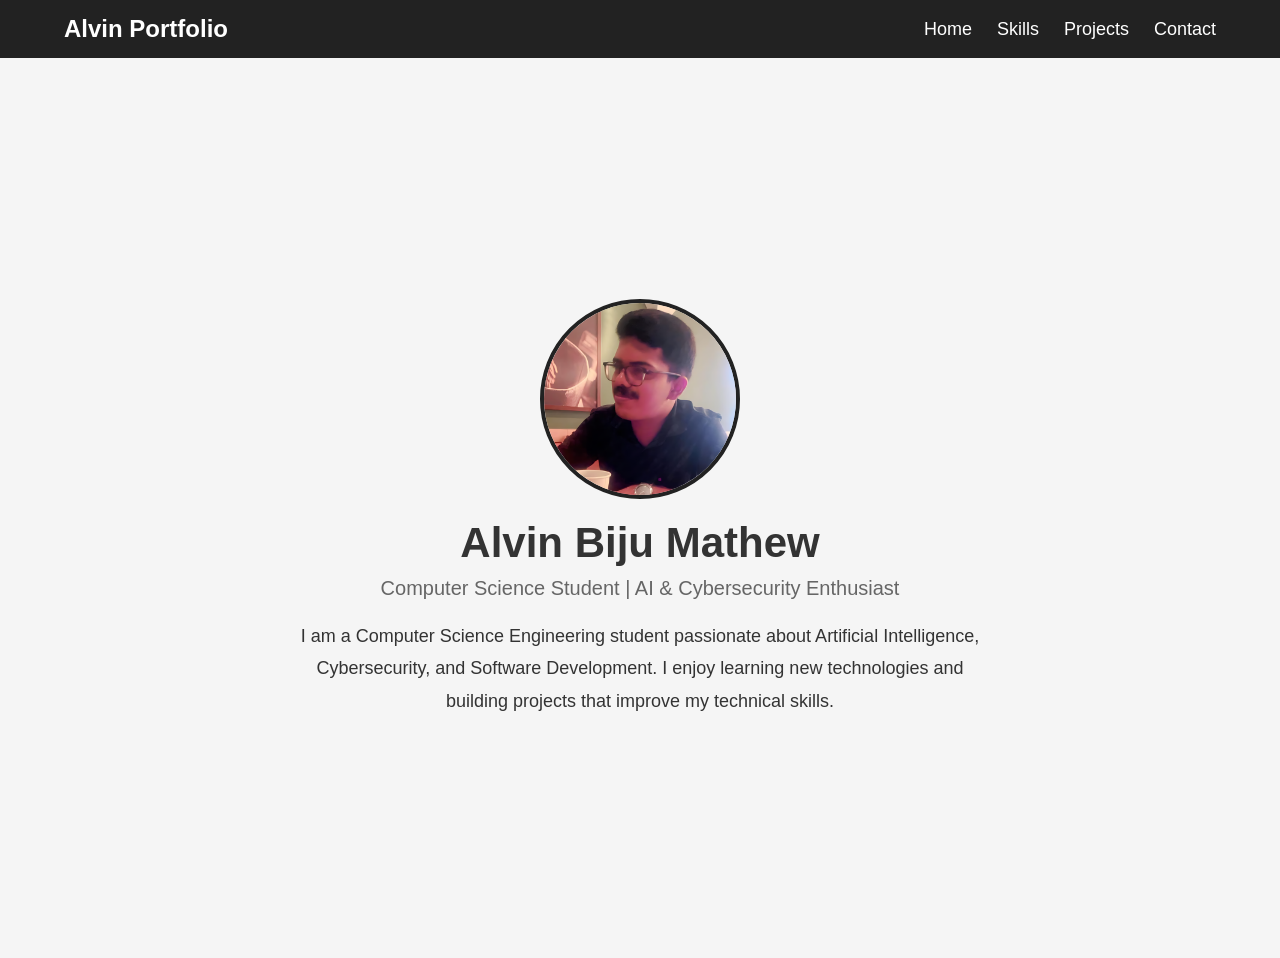
==== index.html @ 67e289de "Rename home.html to index.html" ====
<!DOCTYPE html>
<html lang="en">
<head>
    <meta charset="UTF-8">
    <meta name="viewport" content="width=device-width, initial-scale=1.0">
    <title>Home | Alvin Portfolio</title>

    <link rel="stylesheet" href="style.css">
</head>

<body>

    <!-- Header -->
    <header>
        <nav>
            <div class="logo">Alvin Portfolio</div>

            <ul>
                <li><a href="home.html">Home</a></li>
                <li><a href="skills.html">Skills</a></li>
                <li><a href="projects.html">Projects</a></li>
                <li><a href="contact.html">Contact</a></li>
            </ul>
        </nav>
    </header>

    <!-- Home Section -->
    <section id="home">

        <img src="hlo.png" alt="Alvin Photo" class="profile-pic">

        <h1>Alvin Biju Mathew</h1>

        <p class="subtitle">
            Computer Science Student | AI & Cybersecurity Enthusiast
        </p>

        <p class="about">
            I am a Computer Science Engineering student passionate about
            Artificial Intelligence, Cybersecurity, and Software Development.
            I enjoy learning new technologies and building projects that
            improve my technical skills.
        </p>

    </section>

</body>
</html>
---- style.css ----
/* Reset */
*{
    margin: 0;
    padding: 0;
    box-sizing: border-box;
    font-family: Arial, sans-serif;
}

body{
    background-color: #f5f5f5;
    color: #333;
}

/* Header */
header{
    background: #222;
    padding: 15px 0;
    position: sticky;
    top: 0;
    z-index: 1000;
}

nav{
    width: 90%;
    margin: auto;
    display: flex;
    justify-content: space-between;
    align-items: center;
}

.logo{
    color: white;
    font-size: 24px;
    font-weight: bold;
}

nav ul{
    list-style: none;
    display: flex;
}

nav ul li{
    margin-left: 25px;
}

nav ul li a{
    color: white;
    text-decoration: none;
    font-size: 18px;
    transition: 0.3s;
}

nav ul li a:hover{
    color: #00bfff;
}

/* Common Section Style */
section{
    min-height: 100vh;
    padding: 100px 30px;
    text-align: center;
}

/* HOME PAGE */

#home{
    display: flex;
    flex-direction: column;
    justify-content: center;
    align-items: center;
    background: #f5f5f5;
}

.profile-pic{
    width: 200px;
    height: 200px;
    border-radius: 50%;
    object-fit: cover;
    border: 4px solid #222;
    margin-bottom: 20px;
}

#home h1{
    font-size: 42px;
    margin-bottom: 10px;
}

.subtitle{
    font-size: 20px;
    color: #666;
    margin-bottom: 20px;
}

.about{
    max-width: 700px;
    line-height: 1.8;
    font-size: 18px;
}

/* SKILLS PAGE */

#skills{
    background: #f4f6f9;
}

#skills h1{
    font-size: 42px;
    margin-bottom: 50px;
}

#skills .skills-container{
    max-width: 1000px;
    margin: auto;

    display: grid;
    grid-template-columns: repeat(auto-fit, minmax(280px, 1fr));
    gap: 30px;
}

#skills .skill-card{
    background: white;
    padding: 30px;
    border-radius: 15px;
    box-shadow: 0 4px 15px rgba(0,0,0,0.1);
    transition: 0.3s;
}

#skills .skill-card:hover{
    transform: translateY(-10px);
}

#skills .skill-card h2{
    color: #007bff;
    margin-bottom: 15px;
}

#skills .skill-card p{
    color: #555;
    line-height: 1.6;
}

/* PROJECTS PAGE */

#projects{
    background: #fff8e7;
}

#projects h1{
    font-size: 42px;
    margin-bottom: 50px;
}

.project-card{
    background: white;
    max-width: 700px;
    margin: 25px auto;
    padding: 25px;
    border-radius: 12px;
    box-shadow: 0 4px 10px rgba(0,0,0,0.1);
    transition: 0.3s;
}

.project-card:hover{
    transform: translateY(-5px);
}

.project-card h2{
    color: #007bff;
    margin-bottom: 15px;
}

/* CONTACT PAGE */

#contact{
    background: #f0f0f0;
}

#contact h1{
    font-size: 42px;
    margin-bottom: 50px;
}

.contact-card{
    max-width: 600px;
    margin: auto;
    background: white;
    padding: 30px;
    border-radius: 12px;
    box-shadow: 0 4px 10px rgba(0,0,0,0.1);
}

.contact-card p{
    margin: 20px 0;
    font-size: 18px;
}

.contact-card a{
    color: #007bff;
    text-decoration: none;
}

.contact-card a:hover{
    text-decoration: underline;
}
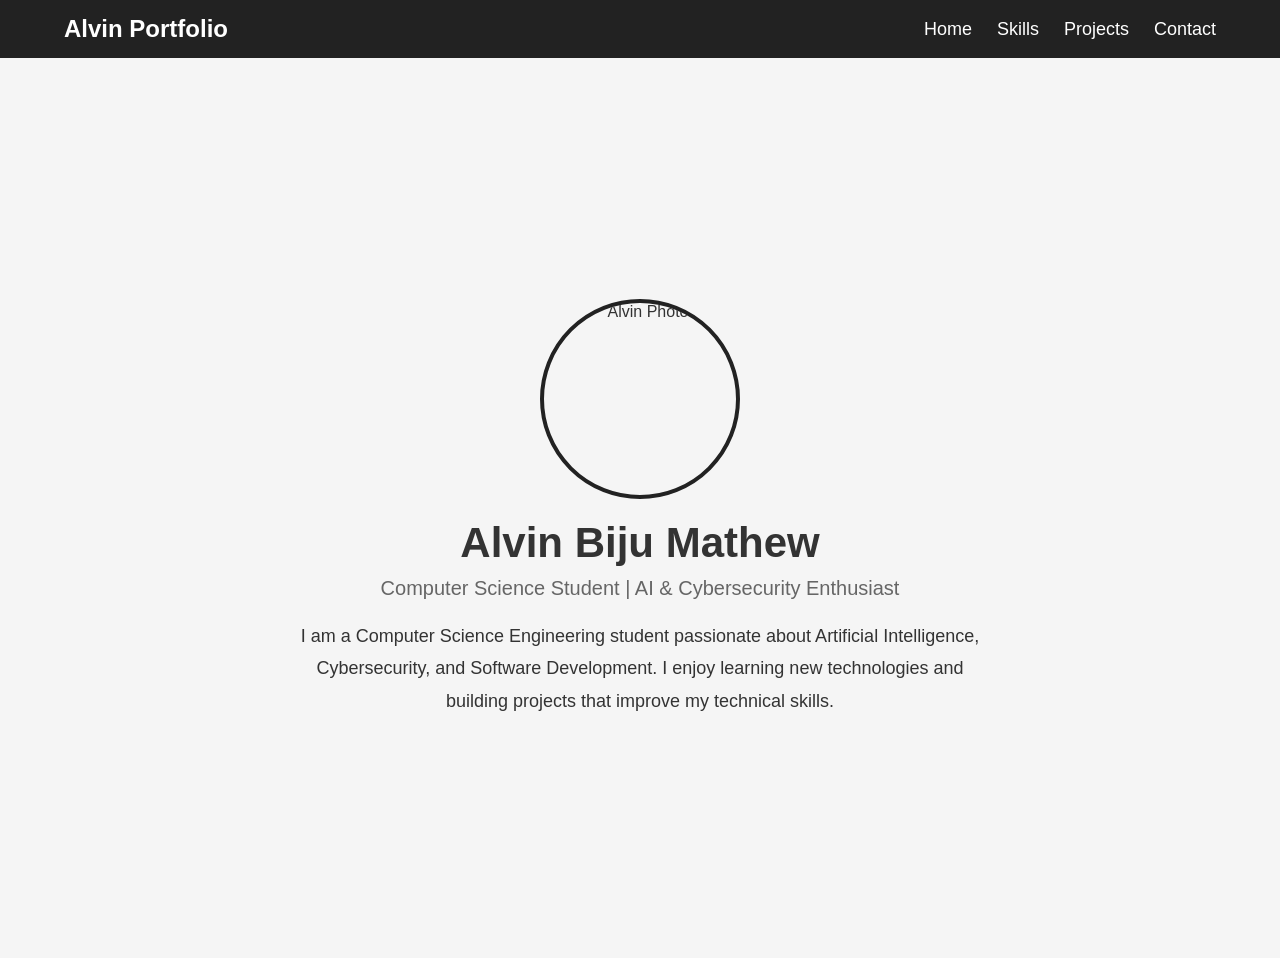
==== commit 0438f971: "Update image source to use GitHub raw link" ====
--- a/index.html
+++ b/index.html
@@ -10,13 +10,13 @@
 
 <body>
 
-    <!-- Header -->
+ 
     <header>
         <nav>
             <div class="logo">Alvin Portfolio</div>
 
             <ul>
-                <li><a href="home.html">Home</a></li>
+                <li><a href="index.html">Home</a></li>
                 <li><a href="skills.html">Skills</a></li>
                 <li><a href="projects.html">Projects</a></li>
                 <li><a href="contact.html">Contact</a></li>
@@ -24,10 +24,10 @@
         </nav>
     </header>
 
-    <!-- Home Section -->
+
     <section id="home">
 
-        <img src="hlo.png" alt="Alvin Photo" class="profile-pic">
+        <img src="https://github.com/A1vin312/Portfolio/blob/main/hlo.png?raw=true" alt="Alvin Photo" class="profile-pic">
 
         <h1>Alvin Biju Mathew</h1>
 
--- a/style.css
+++ b/style.css
@@ -1,17 +1,14 @@
-/* Reset */
+
 *{
     margin: 0;
     padding: 0;
     box-sizing: border-box;
     font-family: Arial, sans-serif;
 }
-
 body{
     background-color: #f5f5f5;
     color: #333;
 }
-
-/* Header */
 header{
     background: #222;
     padding: 15px 0;
@@ -19,7 +16,6 @@
     top: 0;
     z-index: 1000;
 }
-
 nav{
     width: 90%;
     margin: auto;
@@ -33,36 +29,27 @@
     font-size: 24px;
     font-weight: bold;
 }
-
 nav ul{
     list-style: none;
     display: flex;
 }
-
 nav ul li{
     margin-left: 25px;
 }
-
 nav ul li a{
     color: white;
     text-decoration: none;
     font-size: 18px;
     transition: 0.3s;
 }
-
 nav ul li a:hover{
     color: #00bfff;
 }
-
-/* Common Section Style */
 section{
     min-height: 100vh;
     padding: 100px 30px;
     text-align: center;
 }
-
-/* HOME PAGE */
-
 #home{
     display: flex;
     flex-direction: column;
@@ -70,7 +57,6 @@
     align-items: center;
     background: #f5f5f5;
 }
-
 .profile-pic{
     width: 200px;
     height: 200px;
@@ -97,7 +83,7 @@
     font-size: 18px;
 }
 
-/* SKILLS PAGE */
+
 
 #skills{
     background: #f4f6f9;
@@ -139,7 +125,7 @@
     line-height: 1.6;
 }
 
-/* PROJECTS PAGE */
+
 
 #projects{
     background: #fff8e7;
@@ -169,7 +155,7 @@
     margin-bottom: 15px;
 }
 
-/* CONTACT PAGE */
+
 
 #contact{
     background: #f0f0f0;
@@ -201,4 +187,4 @@
 
 .contact-card a:hover{
     text-decoration: underline;
-}+}
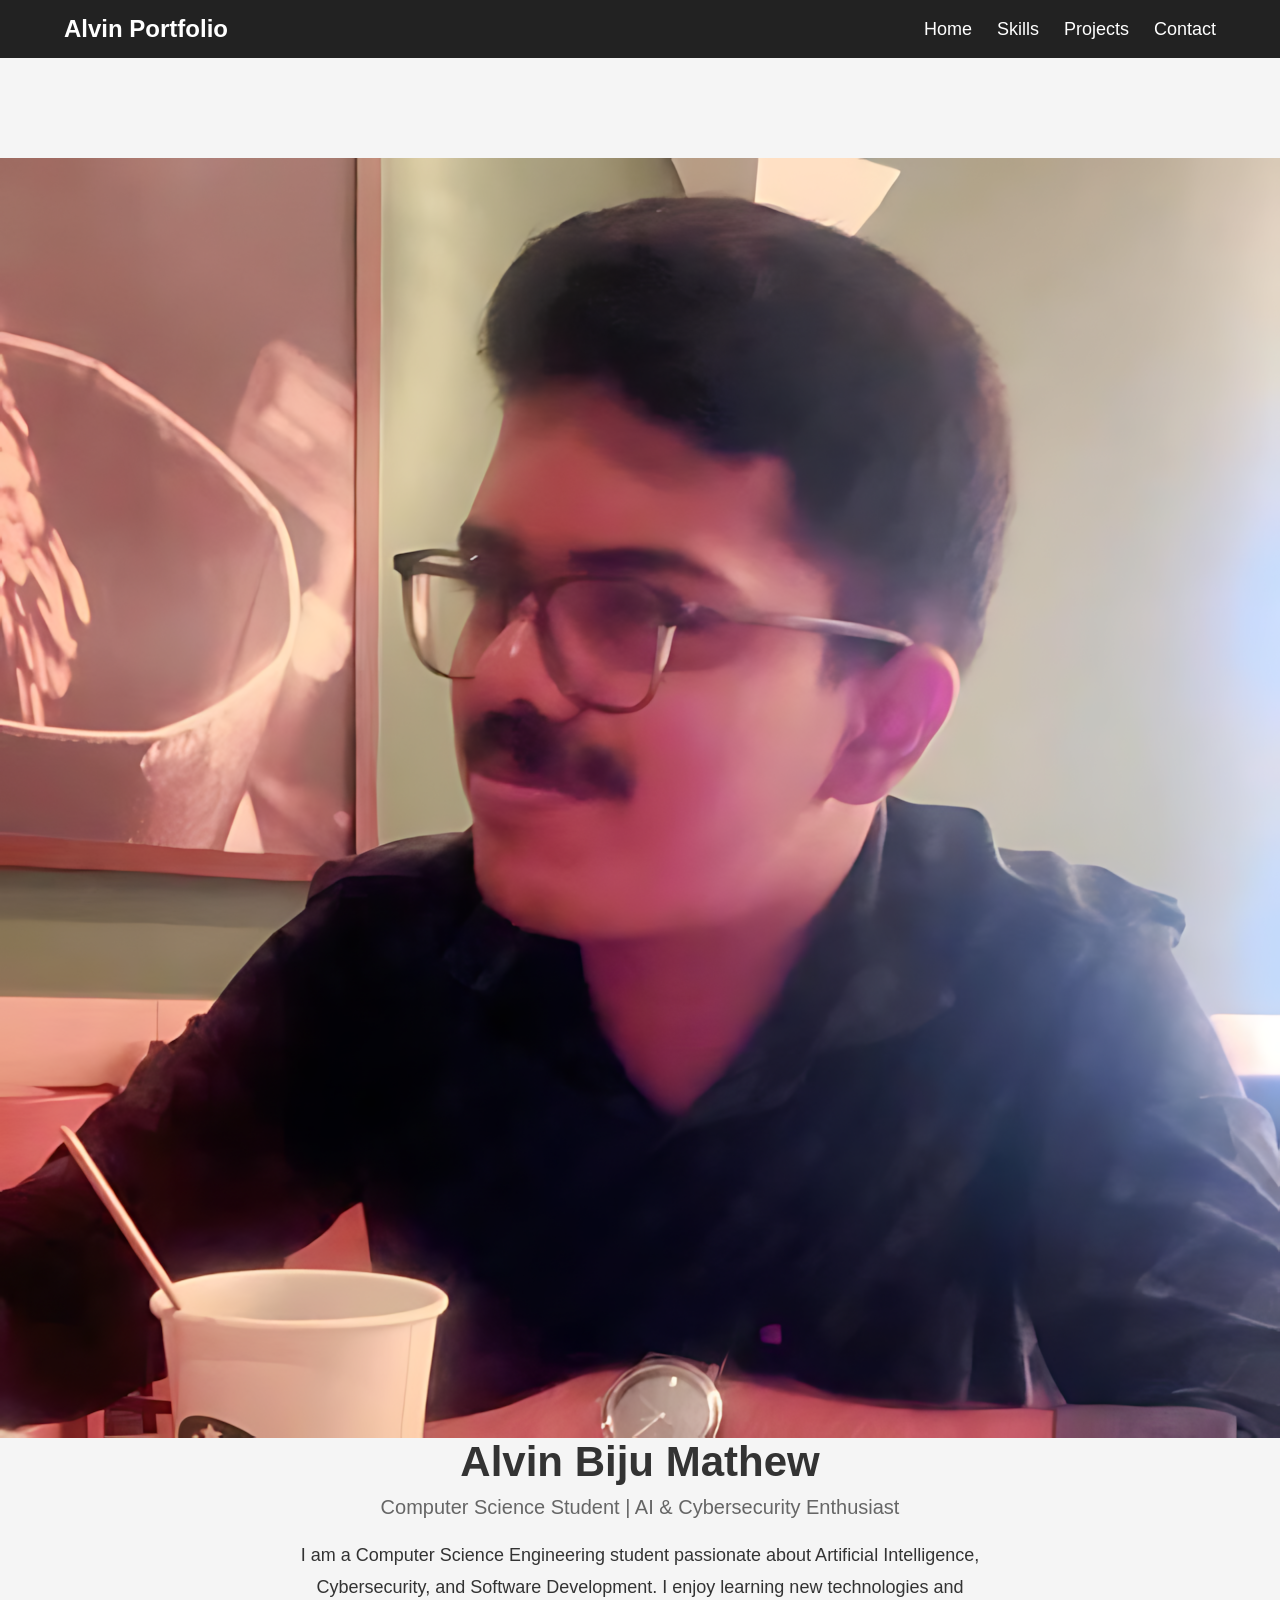
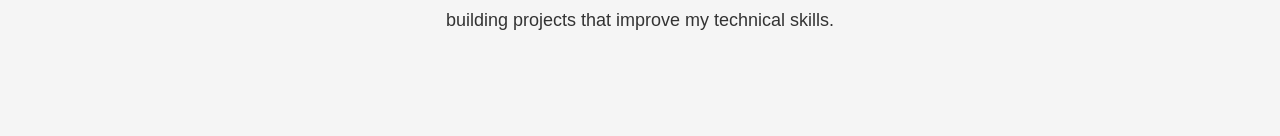
==== commit b2322372: "Change profile picture source to local Updated image source to a local file." ====
--- a/index.html
+++ b/index.html
@@ -27,7 +27,7 @@
 
     <section id="home">
 
-        <img src="https://github.com/A1vin312/Portfolio/blob/main/hlo.png?raw=true" alt="Alvin Photo" class="profile-pic">
+        <img src="hlo.png">
 
         <h1>Alvin Biju Mathew</h1>
 
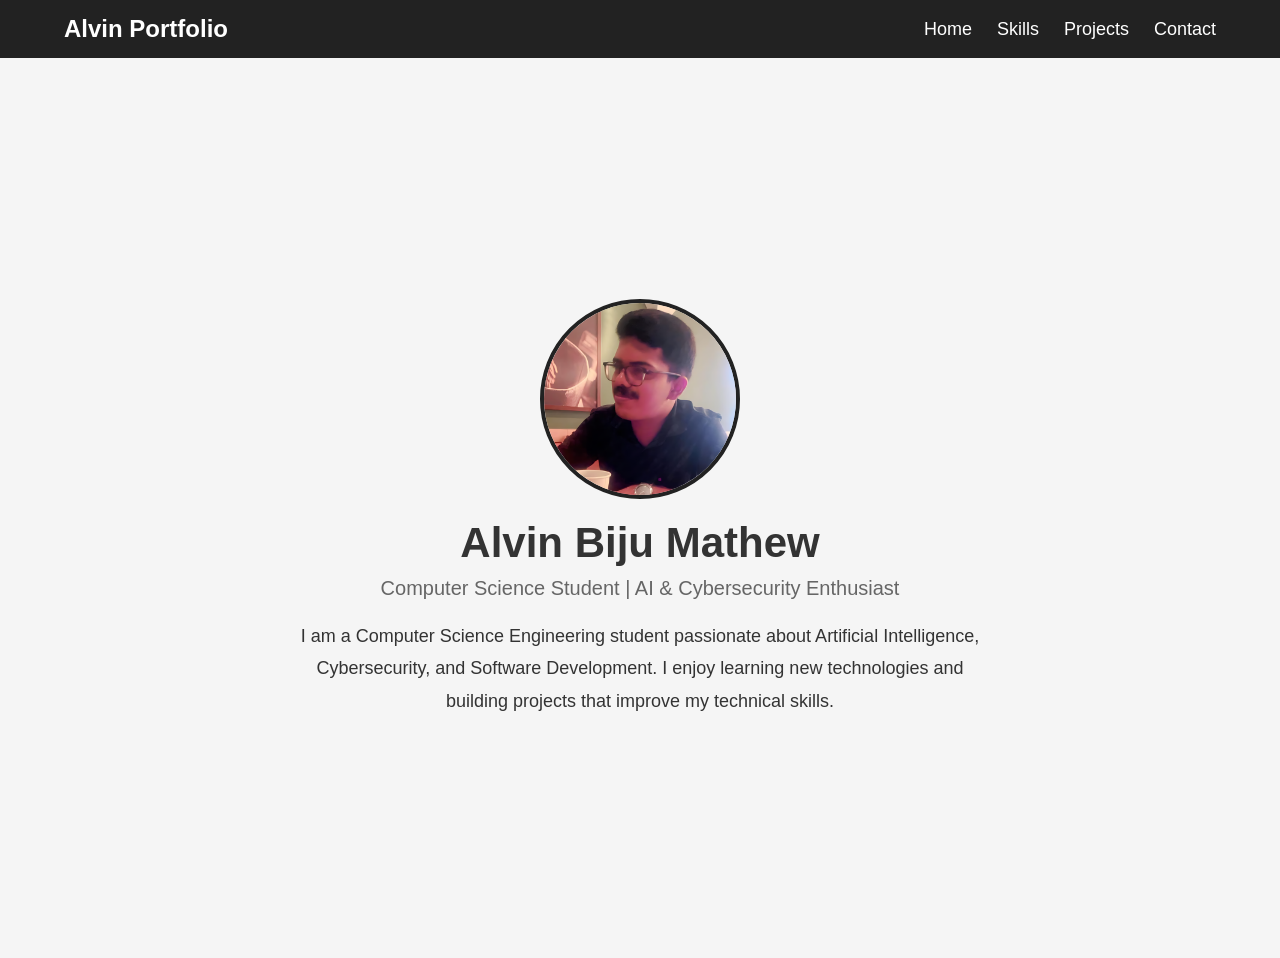
==== commit 9f38dffd: "Update index.html" ====
--- a/index.html
+++ b/index.html
@@ -27,7 +27,7 @@
 
     <section id="home">
 
-        <img src="hlo.png">
+        <img src="hlo.png" alt="Profile Photo" class="profile-pic">
 
         <h1>Alvin Biju Mathew</h1>
 
